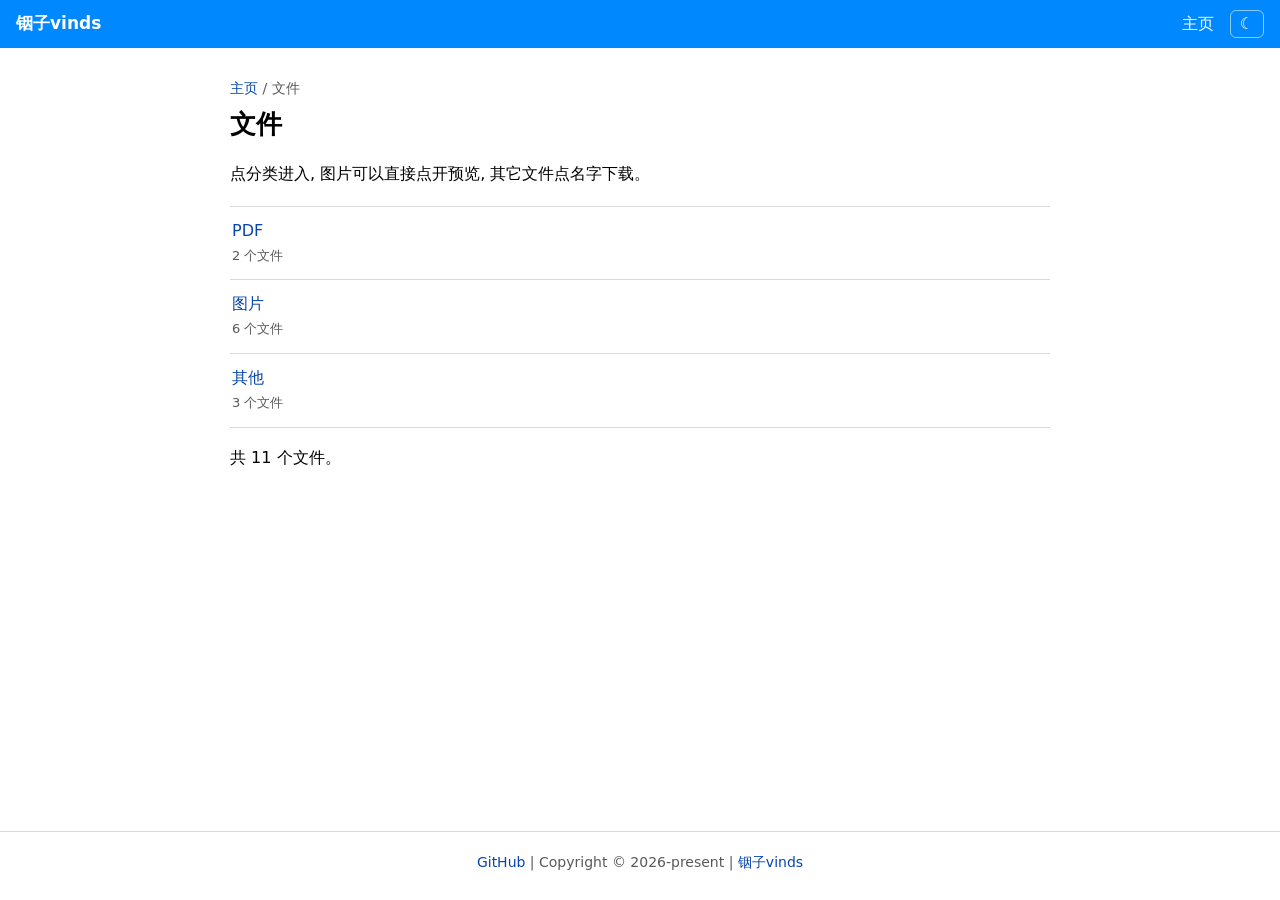
==== files/index.html @ 998e12b3 "Add files via upload" ====
<!DOCTYPE html>
<html lang="zh-CN">
<head>
	<meta charset="utf-8">
	<meta name="viewport" content="width=device-width, initial-scale=1">
	<title>vinds | 文件</title>
	<meta name="description" content="文件列表">
	<link rel="icon" href="../favicon.ico">
	<link rel="apple-touch-icon" href="../favicon.ico">
	<link rel="stylesheet" href="../style.css">
	<script>(function(){try{var t=localStorage.getItem("theme");if(t!=="light"&&t!=="dark"){t=window.matchMedia&&window.matchMedia("(prefers-color-scheme: dark)").matches?"dark":"light";}document.documentElement.setAttribute("data-theme",t);}catch(e){}})();</script>
	<script src="../app.js"></script>
</head>
<body class="page-files">
	<header class="nav">
		<a class="brand" href="../index.html">铟子vinds</a>
		<span class="spacer"></span>
		<a class="navlink" href="../index.html">主页</a>
		<button class="theme-btn" id="theme-btn" type="button" aria-label="切换夜间模式">☾</button>
	</header>
	<main>
		<div class="wrap">
		<p class="crumbs"><a href="../index.html">主页</a> / 文件</p>
		<h1>文件</h1>
		<p class="note">点分类进入, 图片可以直接点开预览, 其它文件点名字下载。</p>
		<ul class="file-list">
		<li>
			<div class="meta">
				<div class="name"><a href="pdf/">PDF</a></div>
				<div class="size">2 个文件</div>
			</div>
		</li>
		<li>
			<div class="meta">
				<div class="name"><a href="png/">图片</a></div>
				<div class="size">6 个文件</div>
			</div>
		</li>
		<li>
			<div class="meta">
				<div class="name"><a href="other/">其他</a></div>
				<div class="size">3 个文件</div>
			</div>
		</li>
		</ul>
		<p class="note">共 11 个文件。</p>
		</div>
	</main>
	<footer class="foot">
		<p><a href="https://github.com/vinds476283/article" target="_blank">GitHub</a> | Copyright © 2026-present | <a href="https://y.vinds.top" target="_blank">铟子vinds</a></p>
	</footer>
	
</body>
</html>
---- style.css ----
/* ==========================================================================
   铟子vinds 小站 — 全站共用样式
   与文章站同一套配色: 白天白底黑字, 夜间黑底白字
   ========================================================================== */

:root {
	--c-nav: #08f;
	--c-nav-text: #fff;
	--c-nav-hover: #0ff;

	--c-bg: #fff;
	--c-text: #000;
	--c-muted: #595959;
	--c-line: #d9d9d9;
	--c-soft: #f5f5f5;
	--c-code-bg: #f6f6f6;
	--c-link: #0645ad;

	--nav-h: 48px;

	color-scheme: light;
}

html[data-theme="dark"] {
	--c-bg: #000;
	--c-text: #fff;
	--c-muted: #a3a3a3;
	--c-line: #333;
	--c-soft: #141414;
	--c-code-bg: #131313;
	--c-link: #6cb6ff;

	color-scheme: dark;
}

* { box-sizing: border-box; }

html { -webkit-text-size-adjust: 100%; }

body {
	margin: 0;
	background: var(--c-bg);
	color: var(--c-text);
	font-family: system-ui, -apple-system, "Segoe UI", Roboto, "Helvetica Neue",
		"PingFang SC", "Hiragino Sans GB", "Microsoft YaHei", sans-serif;
	font-size: 16px;
	line-height: 1.75;
	min-height: 100vh;
	display: flex;
	flex-direction: column;
}

main { flex: 1 1 auto; }

/* --------------------------------------------------------------- 导航栏 */

.nav {
	position: sticky;
	top: 0;
	z-index: 30;
	height: var(--nav-h);
	flex: 0 0 auto;
	display: flex;
	align-items: center;
	gap: 16px;
	padding: 0 16px;
	background: var(--c-nav);
	color: var(--c-nav-text);
}

.nav a {
	color: var(--c-nav-text);
	text-decoration: none;
	transition: color .5s ease;
}

.nav a:hover, .nav a:focus {
	color: var(--c-nav-hover);
	text-decoration: none;   /* 导航栏里悬浮只变色, 不要下划线 */
}

.nav .brand {
	font-size: 17px;
	font-weight: 700;
	white-space: nowrap;
}

.nav .spacer { flex: 1 1 auto; }

.nav .navlink { white-space: nowrap; }

.theme-btn {
	font: inherit;
	line-height: 1;
	color: var(--c-nav-text);
	background: transparent;
	border: 1px solid rgba(255, 255, 255, .55);
	border-radius: 6px;
	padding: 5px 9px;
	cursor: pointer;
	transition: color .5s ease, border-color .5s ease;
}

.theme-btn:hover { border-color: var(--c-nav-hover); color: var(--c-nav-hover); }

/* --------------------------------------------------------------- 页面容器 */

.wrap {
	max-width: 860px;
	margin: 0 auto;
	padding: 28px 20px 56px;
}

.wrap h1 {
	font-size: 26px;
	line-height: 1.35;
	margin: 0 0 18px;
}

/* --------------------------------------------------------------- 首页 */

.wallpaper {
	display: block;
	width: 100%;
	max-width: 760px;
	height: auto;
	margin: 0 auto 26px;
	border: 1px solid var(--c-line);
	border-radius: 10px;
}

.box-list {
	display: grid;
	grid-template-columns: repeat(auto-fit, minmax(240px, 1fr));
	gap: 14px;
	align-items: start;
}

.box {
	border: 1px solid var(--c-line);
	border-radius: 8px;
	padding: 14px 16px;
}

.box > h2 {
	margin: 0 0 10px;
	font-size: 18px;
	font-weight: 700;
	line-height: 1.4;
}

.box > h2 a { color: inherit; }

.box .box-items {
	display: flex;
	flex-wrap: wrap;
	gap: 8px 18px;
	margin: 0;
	padding: 0;
	list-style: none;
}

.box .box-items li { margin: 0; }

.box .note {
	color: var(--c-muted);
	font-size: 14px;
	margin: 8px 0 0;
}

/* --------------------------------------------------------------- 文件页 */

.crumbs {
	color: var(--c-muted);
	font-size: 14px;
	margin: 0 0 6px;
}

.crumbs a { color: var(--c-link); }

.file-list {
	list-style: none;
	margin: 18px 0 0;
	padding: 0;
	border-top: 1px solid var(--c-line);
}

.file-list li {
	display: flex;
	align-items: center;
	gap: 14px;
	padding: 12px 2px;
	border-bottom: 1px solid var(--c-line);
}

.file-list .thumb {
	flex: 0 0 84px;
	width: 84px;
	height: 62px;
	object-fit: cover;
	border: 1px solid var(--c-line);
	border-radius: 6px;
	background: var(--c-soft);
	cursor: zoom-in;
}

.file-list .meta { flex: 1 1 auto; min-width: 0; }

.file-list .name {
	word-break: break-all;
	line-height: 1.5;
}

.file-list .size {
	color: var(--c-muted);
	font-size: 13px;
	margin-top: 2px;
}

.empty { color: var(--c-muted); margin-top: 18px; }

/* --------------------------------------------------------------- 图片预览 */

.viewer {
	position: fixed;
	inset: 0;
	z-index: 50;
	display: none;
	align-items: center;
	justify-content: center;
	padding: 24px;
	background: rgba(0, 0, 0, .86);
}

.viewer.open { display: flex; }

.viewer img {
	max-width: 100%;
	max-height: 88vh;
	border-radius: 6px;
}

.viewer .viewer-name {
	position: absolute;
	left: 0;
	right: 0;
	bottom: 14px;
	text-align: center;
	color: #fff;
	font-size: 14px;
	opacity: .85;
	word-break: break-all;
	padding: 0 20px;
}

.viewer .viewer-close {
	position: absolute;
	top: 14px;
	right: 18px;
	font: inherit;
	font-size: 22px;
	line-height: 1;
	color: #fff;
	background: transparent;
	border: 1px solid rgba(255, 255, 255, .5);
	border-radius: 6px;
	padding: 4px 11px;
	cursor: pointer;
	transition: color .5s ease, border-color .5s ease;
}

.viewer .viewer-close:hover { color: var(--c-nav-hover); border-color: var(--c-nav-hover); }

/* --------------------------------------------------------------- 链接 */

a { color: var(--c-link); text-decoration: none; }

a:hover, a:focus { text-decoration: underline; }

/* --------------------------------------------------------------- 页脚 */

.foot {
	flex: 0 0 auto;
	border-top: 1px solid var(--c-line);
	text-align: center;
	font-size: 14px;
	color: var(--c-muted);
	padding: 18px 16px 26px;
}

.foot p { margin: 0; }

.foot a { color: var(--c-link); }

/* --------------------------------------------------------------- 窄屏 */

@media (max-width: 640px) {
	.wrap { padding: 20px 16px 44px; }
	.wrap h1 { font-size: 22px; }
	.box-list { grid-template-columns: 1fr; }
	.file-list .thumb { flex-basis: 64px; width: 64px; height: 48px; }
}
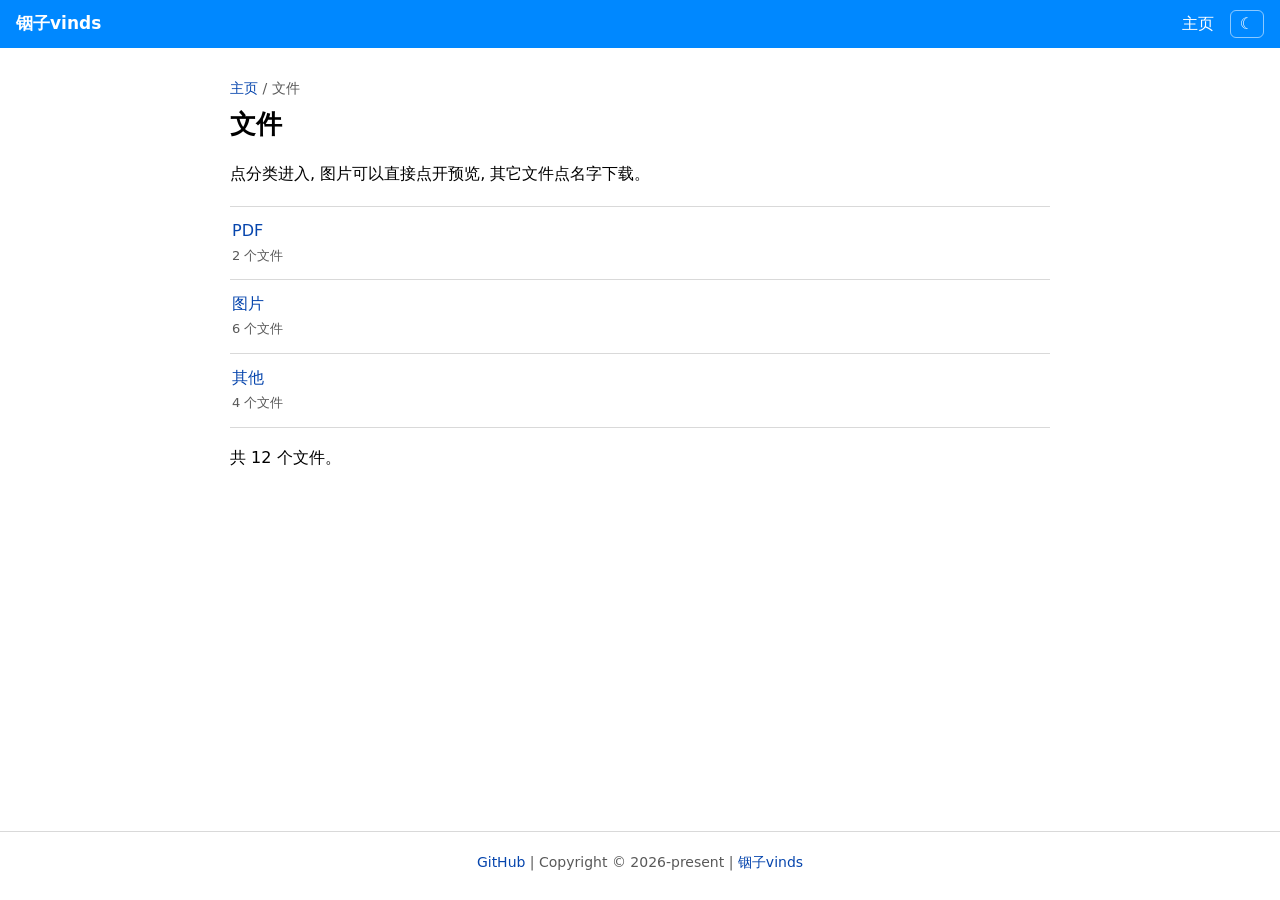
==== commit 2f9f6b82: "Add files via upload" ====
--- a/files/index.html
+++ b/files/index.html
@@ -39,11 +39,11 @@
 		<li>
 			<div class="meta">
 				<div class="name"><a href="other/">其他</a></div>
-				<div class="size">3 个文件</div>
+				<div class="size">4 个文件</div>
 			</div>
 		</li>
 		</ul>
-		<p class="note">共 11 个文件。</p>
+		<p class="note">共 12 个文件。</p>
 		</div>
 	</main>
 	<footer class="foot">
